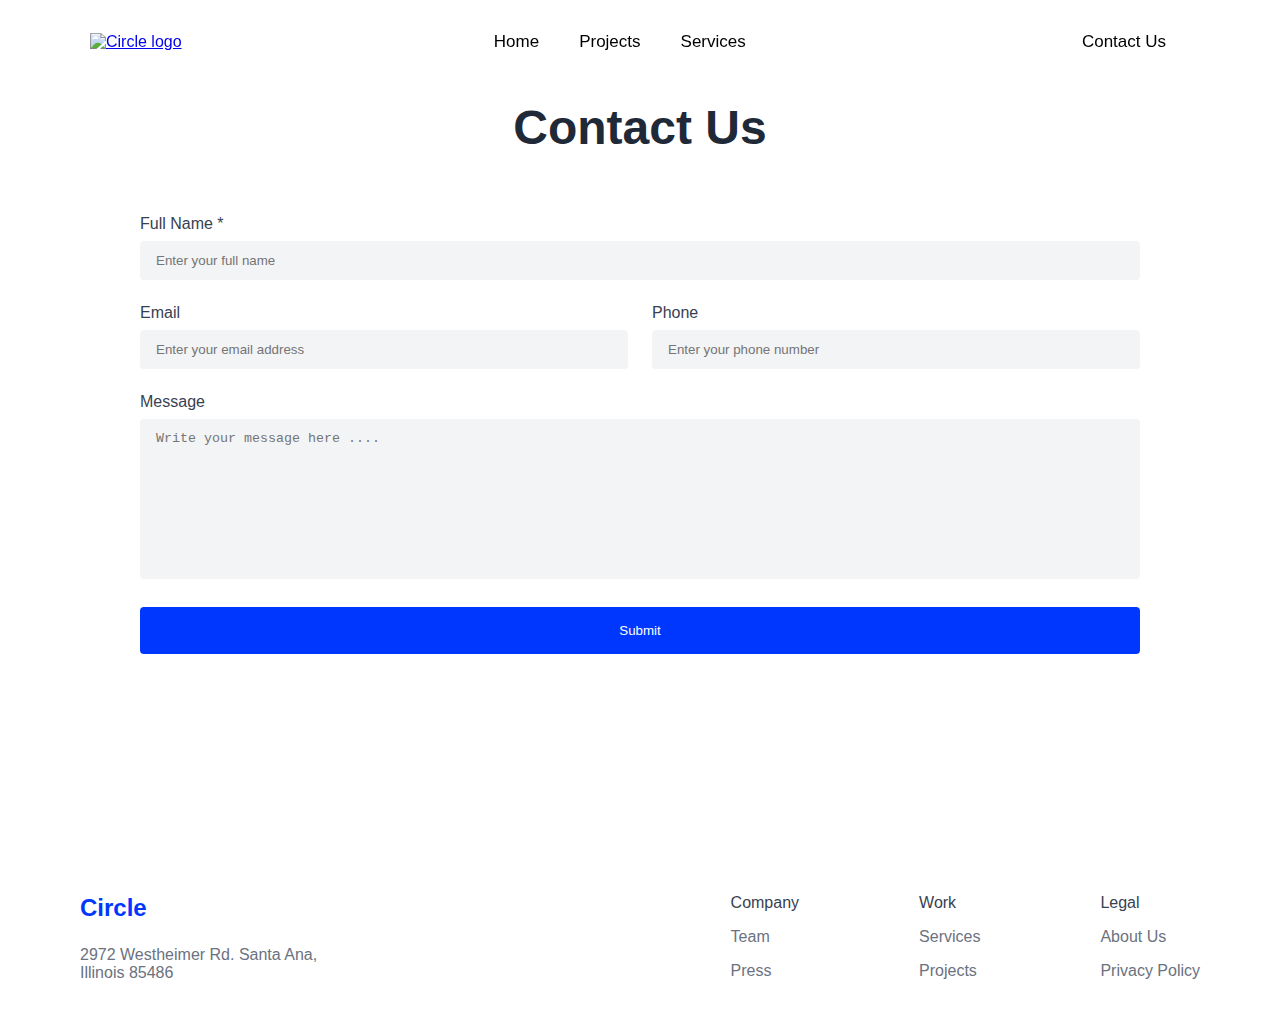
==== pages/contact.html @ 74f5b0f4 "Drafted Other Pages, Pending Image link fixing, matching headers and footers, text and background ge" ====
<!DOCTYPE html>
<html lang="en">
<head>
    <meta charset="UTF-8">
    <meta name="viewport" content="width=device-width, initial-scale=1.0">
    <title>Contact Us</title>
    <link rel="stylesheet" href="contact.css">
</head>
<header class="header">
  <nav class="nav-container">
    <a href="/" class="logo">
      <img
        src="./images/logos/circle.svg"
        alt="Circle logo"
        class="logo-image"
      />
    </a>
    <ul class="nav-menu">
      <li><a href="/" class="nav-link">Home</a></li>
      <li><a href="/projects" class="nav-link">Projects</a></li>
      <li><a href="/services" class="nav-link">Services</a></li>
    </ul>
    <button class="btn btn-primary nav-contact">Contact Us</button>
  </nav>
</header>
  
  <main class="main-content">
    <section class="contact-section">
      <h2 class="contact-title">Contact Us</h2>
      <form class="contact-form">
        <div class="form-group">
          <label for="fullName" class="form-label">Full Name *</label>
          <input
            type="text"
            id="fullName"
            class="form-input"
            placeholder="Enter your full name"
            required
          />
        </div>
  
        <div class="form-row">
          <div class="form-group">
            <label for="email" class="form-label">Email</label>
            <input
              type="email"
              id="email"
              class="form-input"
              placeholder="Enter your email address"
            />
          </div>
          <div class="form-group">
            <label for="phone" class="form-label">Phone</label>
            <input
              type="tel"
              id="phone"
              class="form-input"
              placeholder="Enter your phone number"
            />
          </div>
        </div>
  
        <div class="form-group">
          <label for="message" class="form-label">Message</label>
          <textarea
            id="message"
            class="form-textarea"
            placeholder="Write your message here ...."
          ></textarea>
        </div>
  
        <button type="submit" class="submit-button">Submit</button>
      </form>
    </section>
  </main>
  
  <footer class="footer">
    <div class="footer-content">
      <div class="company-info">
        <h2 class="footer-logo">Circle</h2>
        <address class="company-address">
          2972 Westheimer Rd. Santa Ana,<br />
          Illinois 85486
        </address>
      </div>
  
      <div class="footer-links">
        <div class="footer-column">
          <h3 class="footer-heading">Company</h3>
          <a href="#" class="footer-link">Team</a>
          <a href="#" class="footer-link">Press</a>
        </div>
  
        <div class="footer-column">
          <h3 class="footer-heading">Work</h3>
          <a href="#" class="footer-link">Services</a>
          <a href="#" class="footer-link">Projects</a>
        </div>
  
        <div class="footer-column">
          <h3 class="footer-heading">Legal</h3>
          <a href="#" class="footer-link">About Us</a>
          <a href="#" class="footer-link">Privacy Policy</a>
        </div>
      </div>
    </div>
  </footer>
</html>
---- pages/contact.css ----
/* Base styles */
body {
  margin: 0;
  font-family: Inter, sans-serif;
  background-color: #ffffff;
  min-height: 100vh;
  display: flex;
  flex-direction: column;
}

/* Header */
.header {
  background-color: var(--bg-light);
  padding: 20px 0;
  position: fixed;
  top: 0;
  left: 0;
  right: 0;
  z-index: 1000;
}

.nav-container {
  max-width: 1100px;
  margin: 0 auto;
  display: flex;
  justify-content: space-between;
  align-items: center;
  padding: 0 20px;
}

.logo {
  display: block;
}

.logo-image {
  height: 30px;
  width: auto;
}

.nav-menu {
  display: flex;
  list-style: none;
  gap: 40px;
  margin: 0;
  padding: 0;
}

.nav-link {
  color: var(--text-secondary);
  text-decoration: none;
  font-size: 17px;
  font-weight: 500;
  transition: color 0.3s ease;
}

.nav-link:hover {
  color: var(--primary-color);
}

.nav-contact {
  padding: 12px 24px;
}

@media (max-width: 991px) {
  .nav-menu {
    display: none;
  }

  .nav-container {
    justify-content: space-between;
  }
}
/* Button */
.btn {
  font-size: 17px;
  font-weight: 500;
  padding: 15px 30px;
  border: none;
  cursor: pointer;
}

.btn-primary {
  background-color: var(--primary-color);
  color: var(--white);
}

.btn-text {
  background: #0037ff;
  color: var(--text-secondary);
  padding: 0;
}

.nav-contact {
  padding: 12px 24px;
}
/* Main content styles */
.main-content {
  display: flex;
  flex-direction: column;
  align-items: center;
  padding: 60px 80px;
}

.contact-section {
  width: 100%;
  max-width: 1000px;
}

.contact-title {
  color: #1f2937;
  font-size: 48px;
  font-weight: 600;
  margin-bottom: 60px;
  text-align: center;
}

/* Form styles */
.contact-form {
  width: 100%;
}

.form-group {
  margin-bottom: 24px;
}

.form-row {
  display: flex;
  gap: 24px;
  margin-bottom: 24px;
}

.form-row .form-group {
  flex: 1;
  margin-bottom: 0;
}

.form-label {
  color: #374151;
  display: block;
  margin-bottom: 8px;
}

.form-input,
.form-textarea {
  width: 100%;
  padding: 12px 16px;
  background-color: #f3f4f6;
  border-radius: 4px;
  border: none;
  box-sizing: border-box;
}

.form-textarea {
  height: 160px;
  resize: none;
}

.submit-button {
  width: 100%;
  background-color: #0037ff;
  color: #ffffff;
  padding: 16px;
  border-radius: 4px;
  font-weight: 500;
  cursor: pointer;
  border: none;
}

/* Footer styles */
.footer {
  margin-top: 140px;
  width: 100%;
}

.footer-content {
  display: flex;
  justify-content: space-between;
  padding: 40px 80px;
}

.company-info {
  display: flex;
  flex-direction: column;
  gap: 24px;
}

.footer-logo {
  color: #0037ff;
  font-size: 24px;
  font-weight: 600;
  margin: 0;
}

.company-address {
  color: #6b7280;
  font-style: normal;
}

.footer-links {
  display: flex;
  gap: 120px;
}

.footer-column {
  display: flex;
  flex-direction: column;
  gap: 16px;
}

.footer-heading {
  color: #374151;
  font-weight: 500;
  font-size: 16px;
  margin: 0;
}

.footer-link {
  color: #6b7280;
  text-decoration: none;
}

/* Responsive styles */
@media (max-width: 991px) {
  .header {
    padding-left: 40px;
    padding-right: 40px;
  }

  .main-content {
    padding-left: 40px;
    padding-right: 40px;
  }

  .footer-content {
    padding-left: 40px;
    padding-right: 40px;
  }

  .footer-links {
    gap: 60px;
  }
}

@media (max-width: 640px) {
  .header {
    padding-left: 20px;
    padding-right: 20px;
  }

  .main-nav {
    display: none;
  }

  .mobile-menu-toggle {
    display: block;
  }

  .main-content {
    padding-left: 20px;
    padding-right: 20px;
  }

  .contact-title {
    font-size: 36px;
  }

  .form-row {
    flex-direction: column;
    gap: 24px;
  }

  .footer-content {
    padding-left: 20px;
    padding-right: 20px;
    flex-direction: column;
    gap: 40px;
  }

  .footer-links {
    flex-direction: column;
    gap: 40px;
  }
}
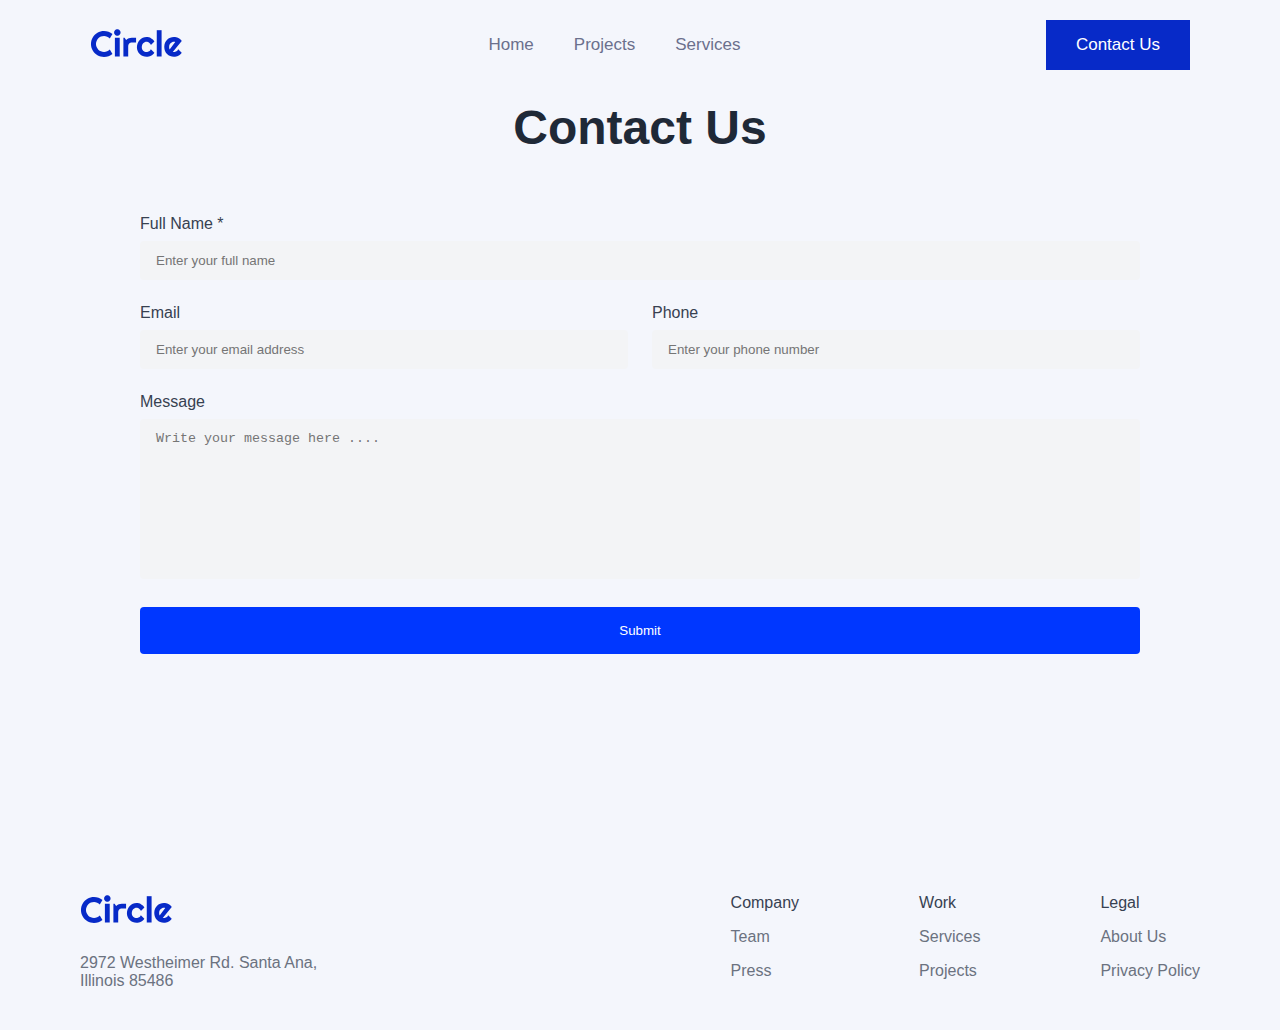
==== commit b704ff5b: "Fixed image links, made headers and footers the same except for main page, pending fixing main page " ====
--- a/pages/contact.html
+++ b/pages/contact.html
@@ -10,7 +10,7 @@
   <nav class="nav-container">
     <a href="/" class="logo">
       <img
-        src="./images/logos/circle.svg"
+        src="../images/logos/circle.svg"
         alt="Circle logo"
         class="logo-image"
       />
@@ -77,7 +77,13 @@
   <footer class="footer">
     <div class="footer-content">
       <div class="company-info">
-        <h2 class="footer-logo">Circle</h2>
+        <a href="/" class="footer-logo">
+          <img
+            src="../images/logos/circle.svg"
+            alt="Circle logo"
+            class="logo-image"
+          />
+        </a>
         <address class="company-address">
           2972 Westheimer Rd. Santa Ana,<br />
           Illinois 85486
--- a/pages/contact.css
+++ b/pages/contact.css
@@ -1,11 +1,22 @@
 /* Base styles */
+:root {
+  --primary-color: #072ac8;
+  --secondary-color: #ffc600;
+  --text-primary: #292e47;
+  --text-secondary: #6b708d;
+  --bg-light: #f4f6fc;
+  --white: #ffffff;
+}
+
 body {
   margin: 0;
-  font-family: Inter, sans-serif;
-  background-color: #ffffff;
-  min-height: 100vh;
-  display: flex;
-  flex-direction: column;
+  padding: 0;
+  font-family:
+    Roboto,
+    -apple-system,
+    Helvetica,
+    sans-serif;
+  background-color: var(--bg-light);
 }
 
 /* Header */
@@ -57,10 +68,6 @@
   color: var(--primary-color);
 }
 
-.nav-contact {
-  padding: 12px 24px;
-}
-
 @media (max-width: 991px) {
   .nav-menu {
     display: none;
@@ -90,9 +97,7 @@
   padding: 0;
 }
 
-.nav-contact {
-  padding: 12px 24px;
-}
+
 /* Main content styles */
 .main-content {
   display: flex;
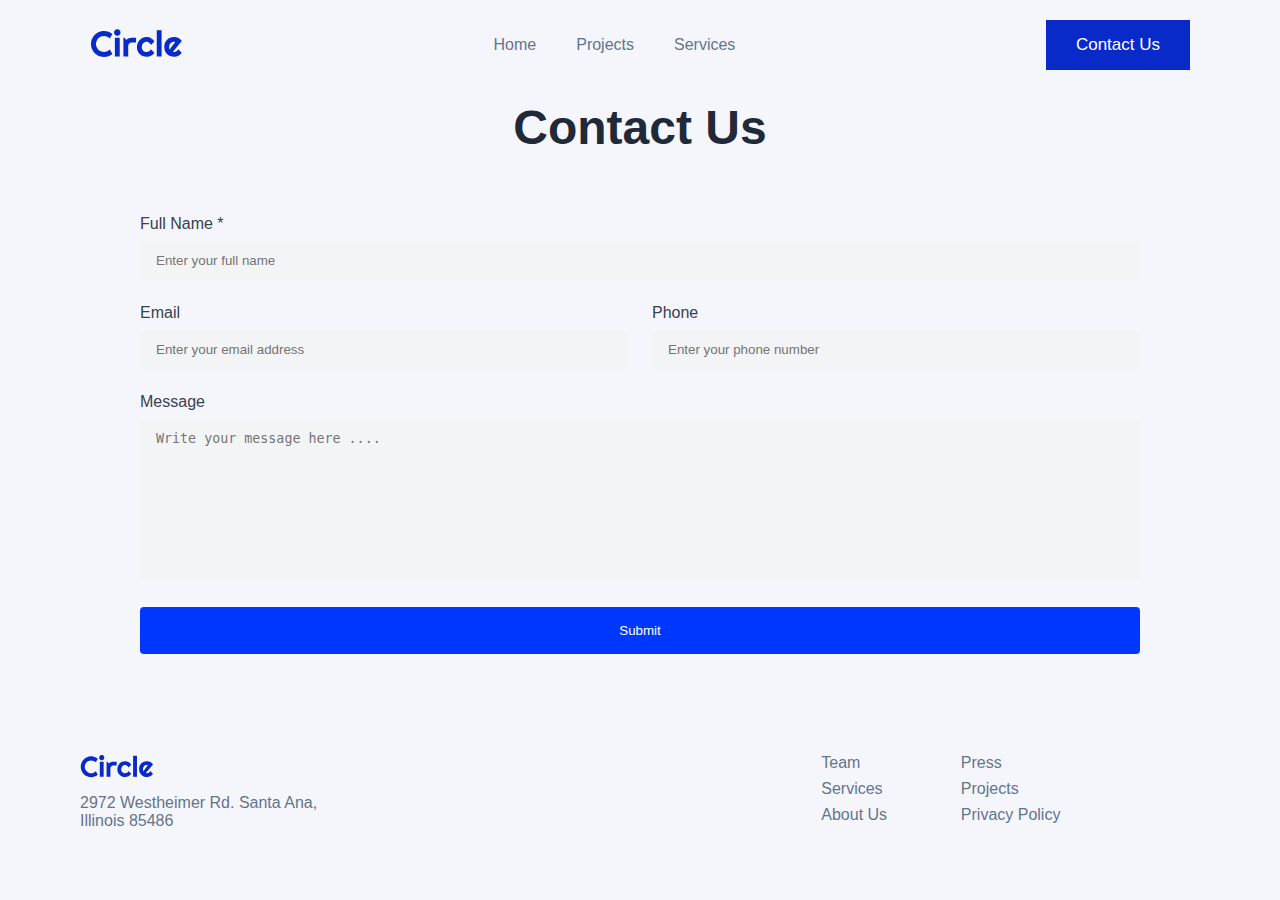
==== commit 159b774c: "Modified Footer, still a work in progress" ====
--- a/pages/contact.html
+++ b/pages/contact.html
@@ -75,40 +75,24 @@
   </main>
   
   <footer class="footer">
-    <div class="footer-content">
-      <div class="company-info">
-        <a href="/" class="footer-logo">
-          <img
-            src="../images/logos/circle.svg"
-            alt="Circle logo"
-            class="logo-image"
-          />
-        </a>
-        <address class="company-address">
-          2972 Westheimer Rd. Santa Ana,<br />
-          Illinois 85486
-        </address>
-      </div>
-  
-      <div class="footer-links">
-        <div class="footer-column">
-          <h3 class="footer-heading">Company</h3>
-          <a href="#" class="footer-link">Team</a>
-          <a href="#" class="footer-link">Press</a>
-        </div>
-  
-        <div class="footer-column">
-          <h3 class="footer-heading">Work</h3>
-          <a href="#" class="footer-link">Services</a>
-          <a href="#" class="footer-link">Projects</a>
-        </div>
-  
-        <div class="footer-column">
-          <h3 class="footer-heading">Legal</h3>
-          <a href="#" class="footer-link">About Us</a>
-          <a href="#" class="footer-link">Privacy Policy</a>
-        </div>
-      </div>
+    <div class="brand-section">
+      <img src="../images/logos/circle.svg" alt="Circle" class="brand-name" />
+      <address class="address">
+        2972 Westheimer Rd. Santa Ana,<br />
+        Illinois 85486
+      </address>
     </div>
+    <nav class="footer-nav">
+      <ul class="nav-group">
+        <li><a href="#team" class="nav-link">Team</a></li>
+        <li><a href="#services" class="nav-link">Services</a></li>
+        <li><a href="#about" class="nav-link">About Us</a></li>
+      </ul>
+      <ul class="nav-group">
+        <li><a href="#press" class="nav-link">Press</a></li>
+        <li><a href="#projects" class="nav-link">Projects</a></li>
+        <li><a href="#privacy" class="nav-link">Privacy Policy</a></li>
+      </ul>
+    </nav>
   </footer>
 </html>--- a/pages/contact.css
+++ b/pages/contact.css
@@ -171,118 +171,74 @@
   border: none;
 }
 
-/* Footer styles */
+/* Footer*/
 .footer {
-  margin-top: 140px;
-  width: 100%;
-}
-
-.footer-content {
   display: flex;
   justify-content: space-between;
   padding: 40px 80px;
 }
 
-.company-info {
-  display: flex;
-  flex-direction: column;
-  gap: 24px;
-}
-
-.footer-logo {
-  color: #0037ff;
-  font-size: 24px;
-  font-weight: 600;
-  margin: 0;
-}
-
-.company-address {
-  color: #6b7280;
-  font-style: normal;
-}
-
-.footer-links {
-  display: flex;
-  gap: 120px;
-}
-
-.footer-column {
+.brand-section {
   display: flex;
   flex-direction: column;
   gap: 16px;
 }
 
-.footer-heading {
-  color: #374151;
-  font-weight: 500;
+.brand-name {
+  height: 24px;
+  width: auto;
+  margin: 0;
+  align-self: flex-start;
+}
+
+.address {
   font-size: 16px;
-  margin: 0;
-}
-
-.footer-link {
-  color: #6b7280;
+  color: #64748b;
+  font-style: normal;
+}
+
+.footer-nav {
+  display: grid;
+  grid-template-columns: repeat(3, minmax(0, 1fr));
+  gap: 40px;
+}
+
+.nav-group {
+  display: flex;
+  flex-direction: column;
+  gap: 8px;
+  list-style: none;
+  padding: 0;
+  margin: 0;
+}
+
+.nav-link {
+  font-size: 16px;
+  color: #64748b;
   text-decoration: none;
 }
 
-/* Responsive styles */
+.nav-link:hover {
+  text-decoration: underline;
+}
+
 @media (max-width: 991px) {
-  .header {
+  .footer {
     padding-left: 40px;
     padding-right: 40px;
   }
-
-  .main-content {
-    padding-left: 40px;
-    padding-right: 40px;
-  }
-
-  .footer-content {
-    padding-left: 40px;
-    padding-right: 40px;
-  }
-
-  .footer-links {
-    gap: 60px;
-  }
 }
 
 @media (max-width: 640px) {
-  .header {
-    padding-left: 20px;
-    padding-right: 20px;
-  }
-
-  .main-nav {
-    display: none;
-  }
-
-  .mobile-menu-toggle {
-    display: block;
-  }
-
-  .main-content {
-    padding-left: 20px;
-    padding-right: 20px;
-  }
-
-  .contact-title {
-    font-size: 36px;
-  }
-
-  .form-row {
+  .footer {
+    padding: 20px;
     flex-direction: column;
     gap: 24px;
   }
 
-  .footer-content {
-    padding-left: 20px;
-    padding-right: 20px;
-    flex-direction: column;
-    gap: 40px;
-  }
-
-  .footer-links {
-    flex-direction: column;
-    gap: 40px;
-  }
-}
+  .footer-nav {
+    grid-template-columns: repeat(2, minmax(0, 1fr));
+  }
+}
+
+
